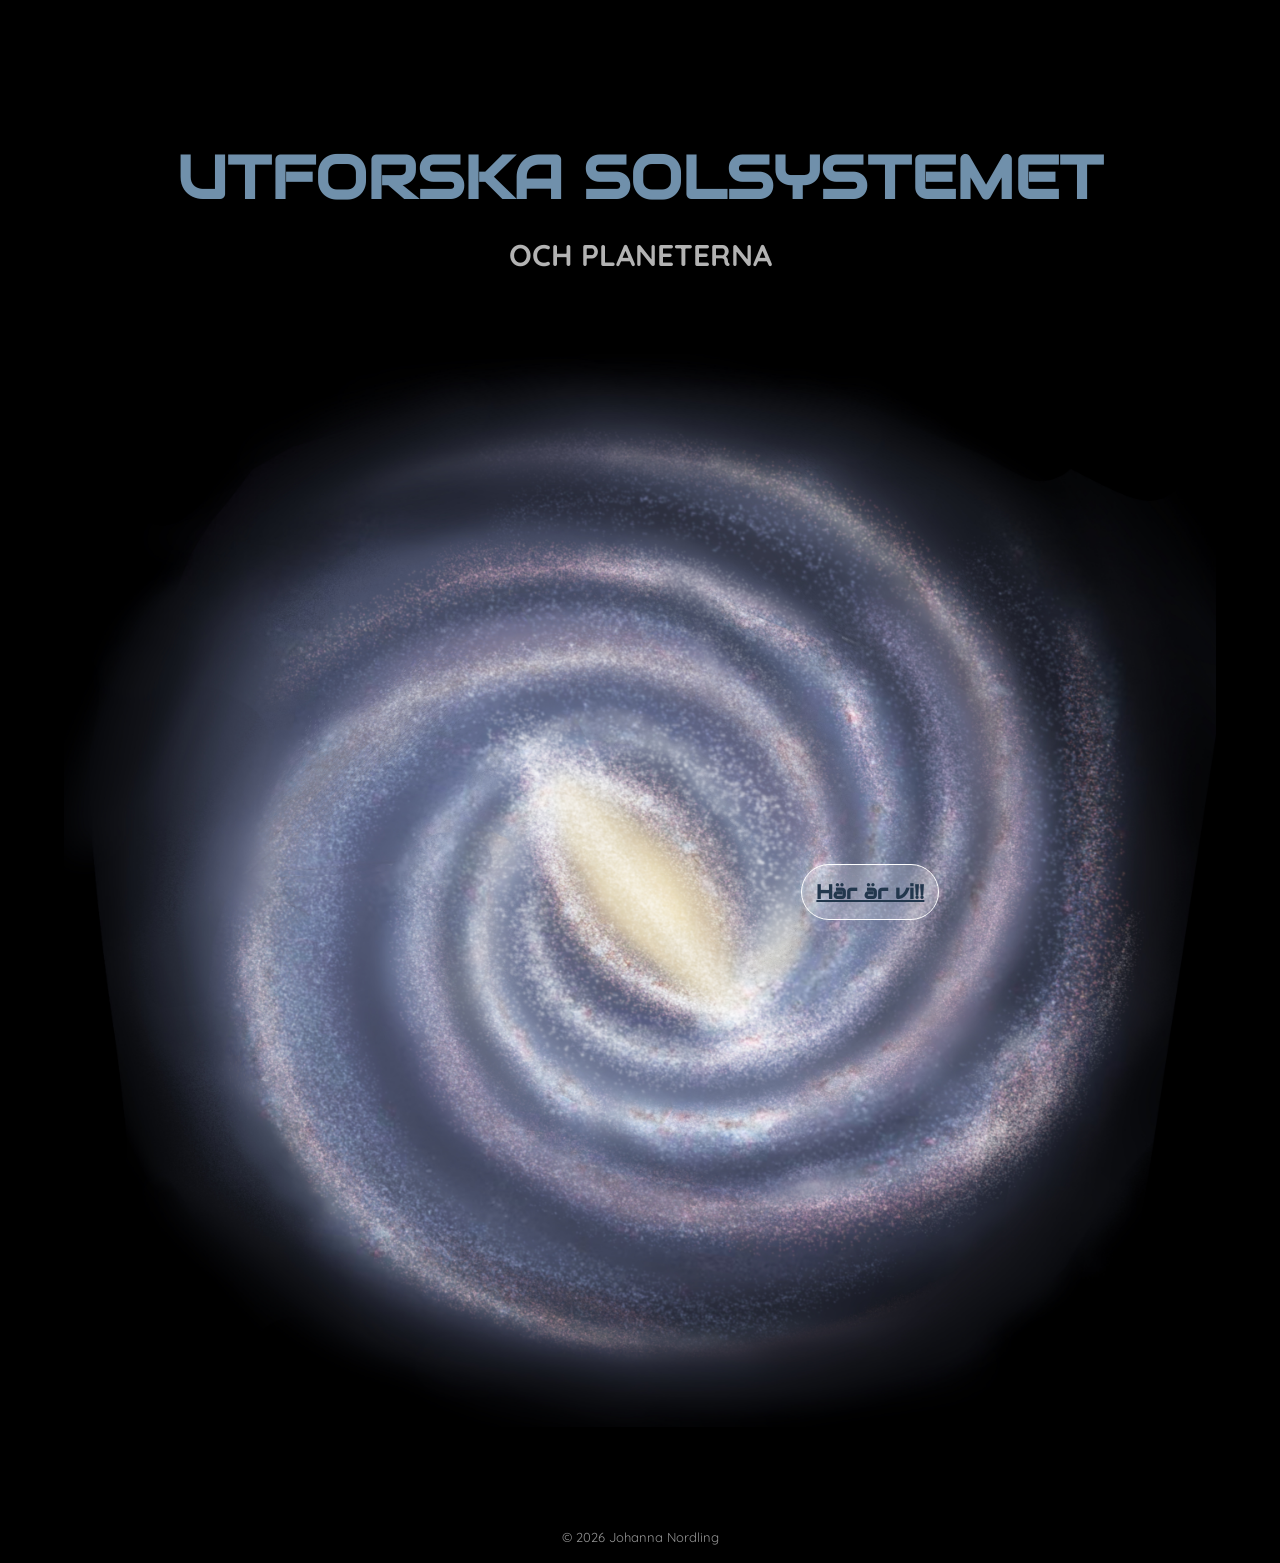
==== index.html @ 836317be "test" ====
<!DOCTYPE html>
<html lang="sv">
<head>

<meta charset="UTF-8">
<meta name="viewport" content="width=device-width, initial-scale=1.0">

<title>Utforska Solsystemet</title>

<link rel="stylesheet" href="style.css">

<link href="https://fonts.googleapis.com/css2?family=Quicksand:wght@400;700&family=Audiowide&display=swap" rel="stylesheet">

</head>

<body class="fade-in">

<main>

<h1 class="planet-title">UTFORSKA SOLSYSTEMET</h1>
<h2 class="planet-subtitle">OCH PLANETERNA</h2>

<div class="start-image-container">

<img src="images/solsystemet.jpeg" class="start-image">

<a href="https://username.github.io/aktivitet5_solsystemet/solsystem.html" class="enter-btn">
   <b>Här är vi!!</b>
 </a>

</div>

</main>

<footer class="site-footer">
  <p>© 2026 Johanna Nordling</p>
</footer>

<script src="start.js"></script>

</body>
</html>
---- style.css ----
body{
margin:0;
background:black;
color:rgb(112, 144, 171);
font-family:sans-serif;
overflow-x:hidden;

display:flex;
flex-direction:column;
min-height:100vh;
}

body.fade-out{
opacity:0;
transition:opacity .8s;
}

body.fade-in{
opacity:0;
animation:fadeInPage 1s forwards;
}

@keyframes fadeInPage{
to{opacity:1;}
}

.facts-title{
font-family:'Quicksand';
text-align:center;
font-size:23px;
margin-top:200px;
color:rgba(255,255,255,0.7);
}

/* rubriker */

.planet-title{
font-family:'Audiowide';
text-align:center;
font-size:60px;
margin-top:140px;
margin-bottom:20px;
}

.planet-subtitle{
font-family:'Quicksand';
text-align:center;
font-size:30px;
margin-top:20px;
color:rgba(255,255,255,0.7);
}

/* STARTSIDAN */

.start-image-container{
position:relative;
width:90%;
max-width:1200px;
margin:80px auto;
}

.start-image{
width:100%;
border-radius:10px;
}

.enter-btn{
position:absolute;
top:50%;
left:70%;
transform:translate(-50%,-50%);
font-family:'Audiowide';
font-size:20px;
padding:14px;
background:rgba(255,255,255,0.2);
border:1px solid white;
border-radius:30px;
color:rgb(34, 55, 77);
cursor:pointer;
transition:transform .4s, box-shadow .4s;
}

.enter-btn:hover{
transform:translate(-50%,-50%) scale(1.2);
box-shadow:0 0 25px white;
background-color: rgba(222, 222, 222, 0.6);
}

.enter-btn.zoom{
transform:translate(-50%,-50%) scale(10);
opacity:0;
transition:transform 10s, opacity .8s;
}

body.fade-out{
opacity:0;
transition:opacity .8s;
}

/* SOLSYSTEM */

/* Bakgrundsbild SOL */
.solar-bg{
  background-image: url("images/sol.jpeg");
  background-size: cover;
  background-position: center;
  background-repeat: no-repeat;
}

/* gör sidan längre */
.solar-page{
  min-height:85vh; /* gör sidan längre än skärmen */
}

/* RUBRIK-BOX */
.solar-title{
position:absolute;
top:120px;
right:0;
font-family:'Audiowide', sans-serif;
font-size:60px;
color:rgb(232, 232, 232);
padding:20px 40px;
background:rgba(179, 179, 179, 0.3);
backdrop-filter:blur(6px);
border-radius:20px 0 0 20px;
}

.planet-row{
display:flex;
justify-content:center;
align-items:center;
gap:40px;
margin-top:500px;
margin-left:190px;
flex-wrap:wrap;
}

.planet-btn{
width:110px;
height:110px;
border-radius:50%;
cursor:pointer;
transition:transform .6s, box-shadow .5s;
}

.fade-in{
animation:fadeIn 1s;
}

.planet-btn:hover{
transform:scale(1.4);
box-shadow:0 0 30px white;
}

.planet-btn.zoom{
transform:scale(20);
opacity:0;
transition:transform 10s, opacity .8s;
}

/* SOLSYSTEM - olika storlekar planeter */
.merkur{
width:19px;
height:19px;
}

.merkur:hover{
transform:scale(2.5); /* större än de andra */
box-shadow:0 0 30px white;
}

.venus{
width:44px;
height:44px;
}

.jorden{
width:48px;
height:48px;
}

.mars{
width:25px;
height:25px;
}

.mars:hover{
transform:scale(2); /* större än de andra */
box-shadow:0 0 30px white;
}

.jupiter{
width:350px;
height:350px;
}

.jupiter:hover{
transform:scale(1.1); /* större än de andra */
box-shadow:0 0 30px white;
}

.saturnus{
width:320px;
height:320px;
}

.saturnus:hover{
transform:scale(1.1); /* större än de andra */
box-shadow:0 0 30px white;
}

.uranus{
width:90px;
height:90px;
}

.neptunus{
width:85px;
height:85px;
}

@keyframes fadeIn{
from{opacity:0}
to{opacity:1}
}


/* PLANETFAKTA-SIDAN */

#planetTrack{
position:relative;
height:60vh;
margin-top:20px;
min-height:140vh;
}

#planetTrack li{
position:absolute;
top:40%;
left:50%;
width:750px;
height:750px;
transform:translate(-50%,-50%);
background-size:cover;
border-radius:50%;
}

/* Ändra storlek på Saturnus på planetfakta-sidan */
#planetTrack li[data-name="Saturnus"] {
  width: 1100px;   /* ny bredd */
  height: 1100px;  /* ny höjd */
}

/* Flytta knappen under Saturnus närmare planeten */
#planetTrack li[data-name="Saturnus"] .planet-position-btn {
  bottom: 30px;  /* ändra från t.ex. -150px till -80px för att komma närmare */
}


/* -------------------- */
/* PLANETFAKTA DESIGN */
/* -------------------- */

/* Mittknappen på planeten */
.planet-main-btn {
  position: absolute;
  top: 50%;
  left: 50%;
  transform: translate(-50%, -50%);
  font-family: 'Audiowide', sans-serif;
  background: transparent;
  color: black;
  padding: 0.3em 1em;
  cursor: pointer;
  font-size: 40px;
  z-index: 300;
  border: none;
  border-radius: 35px;
  transition: all 0.5s ease;
}

.planet-main-btn:hover {
  transform: translate(-50%, -50%) scale(1.6); /* förstoras */
}

.planet-main-btn:active {
  background: transparent;
  border-radius: 35px;
  transition: all 0.5s ease;
  color: black;
}

/* Container för subknappar */
.sub-btns-container {
  position: absolute;
  top: 50%;
  left: 50%;
  transform: translate(-50%, -50%);
  display: grid;
  grid-template-rows: repeat(2, auto);
  grid-template-columns: repeat(2, auto);
  gap: 135px;
  padding-top: 40px;
  margin-top: -7px;
  visibility: hidden;
  z-index: 200;
}

.sub-btns-container.visible {
  visibility: visible;
}

/* Subknappar */
.sub-btn {
  font-family: 'Audiowide', sans-serif;
  background: rgba(255,255,255,0.4);
  color: black;
  border: 1px solid white;
  padding: 0.3em 0.6em;
  font-size: 1.3em;
  position: relative;
  cursor: pointer;
  transition: transform 0.2s ease, box-shadow 0.2s ease;
}

/* Hover-effekt: subknappen poppar fram */
.sub-btn:hover {
  transform: scale(1.2);
  z-index: 150;
  box-shadow: 0 4px 15px rgba(0,0,0,0.4);
  transition: all 0.4s ease;
}

/* Popup */
.popup {
  font-family: 'Quicksand', sans-serif;
  font-size: 0.75em;
  display: none;
  position: absolute;
  bottom: 110%;
  left: 50%;
  transform: translateX(-50%);
  background: rgba(0,0,0,0.9);
  color: white;
  padding: 0.4em 0.6em;
  border-radius: 6px;
  white-space: normal;
  word-break: break-word;
  max-width: 340px;
  min-width: 150px;
  line-height: 1.3em;
  z-index: 200;
  text-align: center;
}

.popup-bottom {
  top: 110%;
  bottom: auto;
}

/* Knappen under planeten */
.planet-position-btn {
  font-family: 'Audiowide', sans-serif;
  font-size: 17px;
  padding: 14px;
  background:rgba(255,255,255,0.2);
  border:none;
  border-radius:30px; 
  color:rgb(226, 226, 226);
  cursor: pointer;
  z-index: 101;
  position: absolute;
  bottom: -150px;
  left: 50%;
  transform: translate(-50%);
  transition: transform .4s, box-shadow .4s;
}

.planet-position-btn:hover {
  transform: translate(-50%) scale(1.1);
  box-shadow:0 0 25px rgb(215, 215, 215);
  background-color: rgba(222, 222, 222, 0.6);
}

.planet-position-btn:active {
  transform: translateX(-50%) scale(0.95);
  background: rgba(137,137,137,0.3);
  border-radius: 25px;
}

/* Fade-out effekt när man lämnar sidan */
body.fade-out {
  opacity: 0;
  transition: opacity 0.8s ease;
}

/* Fade-in effekt när sidan laddas */
body.fade-in {
  opacity: 0;
  animation: fadeInPage 2s forwards;
}

@keyframes fadeInPage {
  to { opacity: 1; }
}

/* Vänsterpil tillbaka-knapp */
.back-btn {
  position: absolute;
  top: 24%;
  left: 600px;
  transform: translateY(-50%);
  font-size: 2.5rem;
  background: rgba(197, 197, 197, 0.2);
  border: 1px solid rgba(238, 238, 238, 0.2);
  color: rgb(205, 205, 205);
  border-radius: 50%;
  width: 40px;
  height: 40px;
  cursor: pointer;
  z-index: 300;
  display: flex;
  align-items: center;
  justify-content: center;
  transition: transform 0.3s, background-color 0.3s;
}

.back-btn:hover {
  transform: translateY(-50%) scale(1.2);
  transition: transform 0.6s;
  background: rgba(255, 255, 255, 0.4);
  color: rgb(255, 255, 255);
}

.back-btn:active {
  transform: translateY(-50%) scale(0.9);
  background: rgba(180,180,180,0.4);
}

/* Tooltip för back-knappen */
.back-tooltip {
  position: absolute;
  left: -350%; /* flytta tooltip till vänster om knappen */
  font-family: 'Audiowide', sans-serif;
  font-size: 17px;
  top: 50%;
  transform: translateY(-50%);
  background-color: rgba(0, 0, 0, 0.8);
  color: white;
  padding: 5px 10px;
  border-radius: 5px;
  font-size: 0.9rem;
  white-space: nowrap;
  opacity: 0;       /* dold som standard */
  pointer-events: none;
  transition: opacity 0.3s ease;
  z-index: 400;
}

/* Visa tooltip på hover */
.back-btn:hover .back-tooltip {
  opacity: 1;
}

/* Swipe åt höger med fade */
body.swipe-right {
  animation: swipeRight 0.8s forwards;
}

.site-footer {
  width: 100%;
  text-align: center;
  padding: 5px 0;
  font-family: 'Quicksand', sans-serif;
  font-size: 13px;
  color: rgba(212, 212, 212, 0.7);
}

.site2-footer {
  width: 100%;
  text-align: center;
  padding: 5px 0;
  margin-top:310px;
  font-family: 'Quicksand', sans-serif;
  font-size: 13px;
  color: rgba(212, 212, 212, 0.7);
}

.site3-footer {
  width: 100%;
  text-align: center;
  padding: 5px 0;
  font-family: 'Quicksand', sans-serif;
  font-size: 13px;
  color: rgba(212, 212, 212, 0.7);
}


/* -------------------- */
/* TABLET */
/* -------------------- */
@media (max-width: 1024px){

.facts-title{
font-size:20px;
margin-top:120px;
}

.planet-title{
font-size:45px;
margin-top:80px;
}

.planet-subtitle{
font-size:24px;
}

.solar-title{
font-size:40px;
top:80px;
padding:15px 25px;
}

.planet-row{
margin-top:350px;
margin-left:0;
gap:25px;
}

/* minska stora planeter */
.jupiter{
width:220px;
height:220px;
}

.saturnus{
width:200px;
height:200px;
}

/* planetfakta */
#planetTrack li{
width:500px;
height:500px;
}

#planetTrack li[data-name="Saturnus"]{
width:700px;
height:700px;
}

.sub-btns-container{
gap:80px;
}

.back-btn{
left:50px;
top:20%;
}

}


/* -------------------- */
/* MOBIL */
/* -------------------- */
@media (max-width:768px){

.facts-title{
font-size:16px;
margin-top:80px;
padding:0 20px;
}

.planet-title{
font-size:32px;
margin-top:60px;
}

.planet-subtitle{
font-size:18px;
}

.enter-btn{
font-size:16px;
padding:12px;
left:50%;
}

.solar-title{
font-size:28px;
top:40px;
padding:10px 18px;
}

.planet-row{
margin-top:250px;
gap:18px;
}

/* planetstorlekar */
.jupiter{
width:140px;
height:140px;
}

.saturnus{
width:150px;
height:150px;
}

.uranus{
width:60px;
height:60px;
}

.neptunus{
width:60px;
height:60px;
}

/* planetfakta */
#planetTrack li{
width:70vw;
height:70vw;
top:45%;
}

#planetTrack li[data-name="Saturnus"]{
width:85vw;
height:85vw;
}

/* mittknapp */
.planet-main-btn{
font-size:26px;
}

/* subknappar */
.sub-btns-container{
gap:45px;
}

.sub-btn{
font-size:0.9em;
}

/* popup */
.popup{
max-width:200px;
font-size:0.65em;
}

/* tillbaka knapp */
.back-btn{
left:20px;
top:15%;
}

}


/* -------------------- */
/* LITEN MOBIL */
/* -------------------- */
@media (max-width:480px){

.facts-title{
font-size:14px;
margin-top:60px;
}

.planet-title{
font-size:26px;
}

.solar-title{
font-size:22px;
}

.planet-row{
margin-top:200px;
gap:12px;
}

/* ännu mindre planeter */
.jupiter{
width:100px;
height:100px;
}

.saturnus{
width:110px;
height:110px;
}

/* subknappar närmare mitten */
.sub-btns-container{
gap:30px;
}

.planet-main-btn{
font-size:20px;
}

.sub-btn{
font-size:0.8em;
padding:0.2em 0.4em;
}

/* popup ännu mindre */
.popup{
max-width:160px;
font-size:0.6em;
}

/* tillbaka knapp */
.back-btn{
width:35px;
height:35px;
font-size:2rem;
}

}
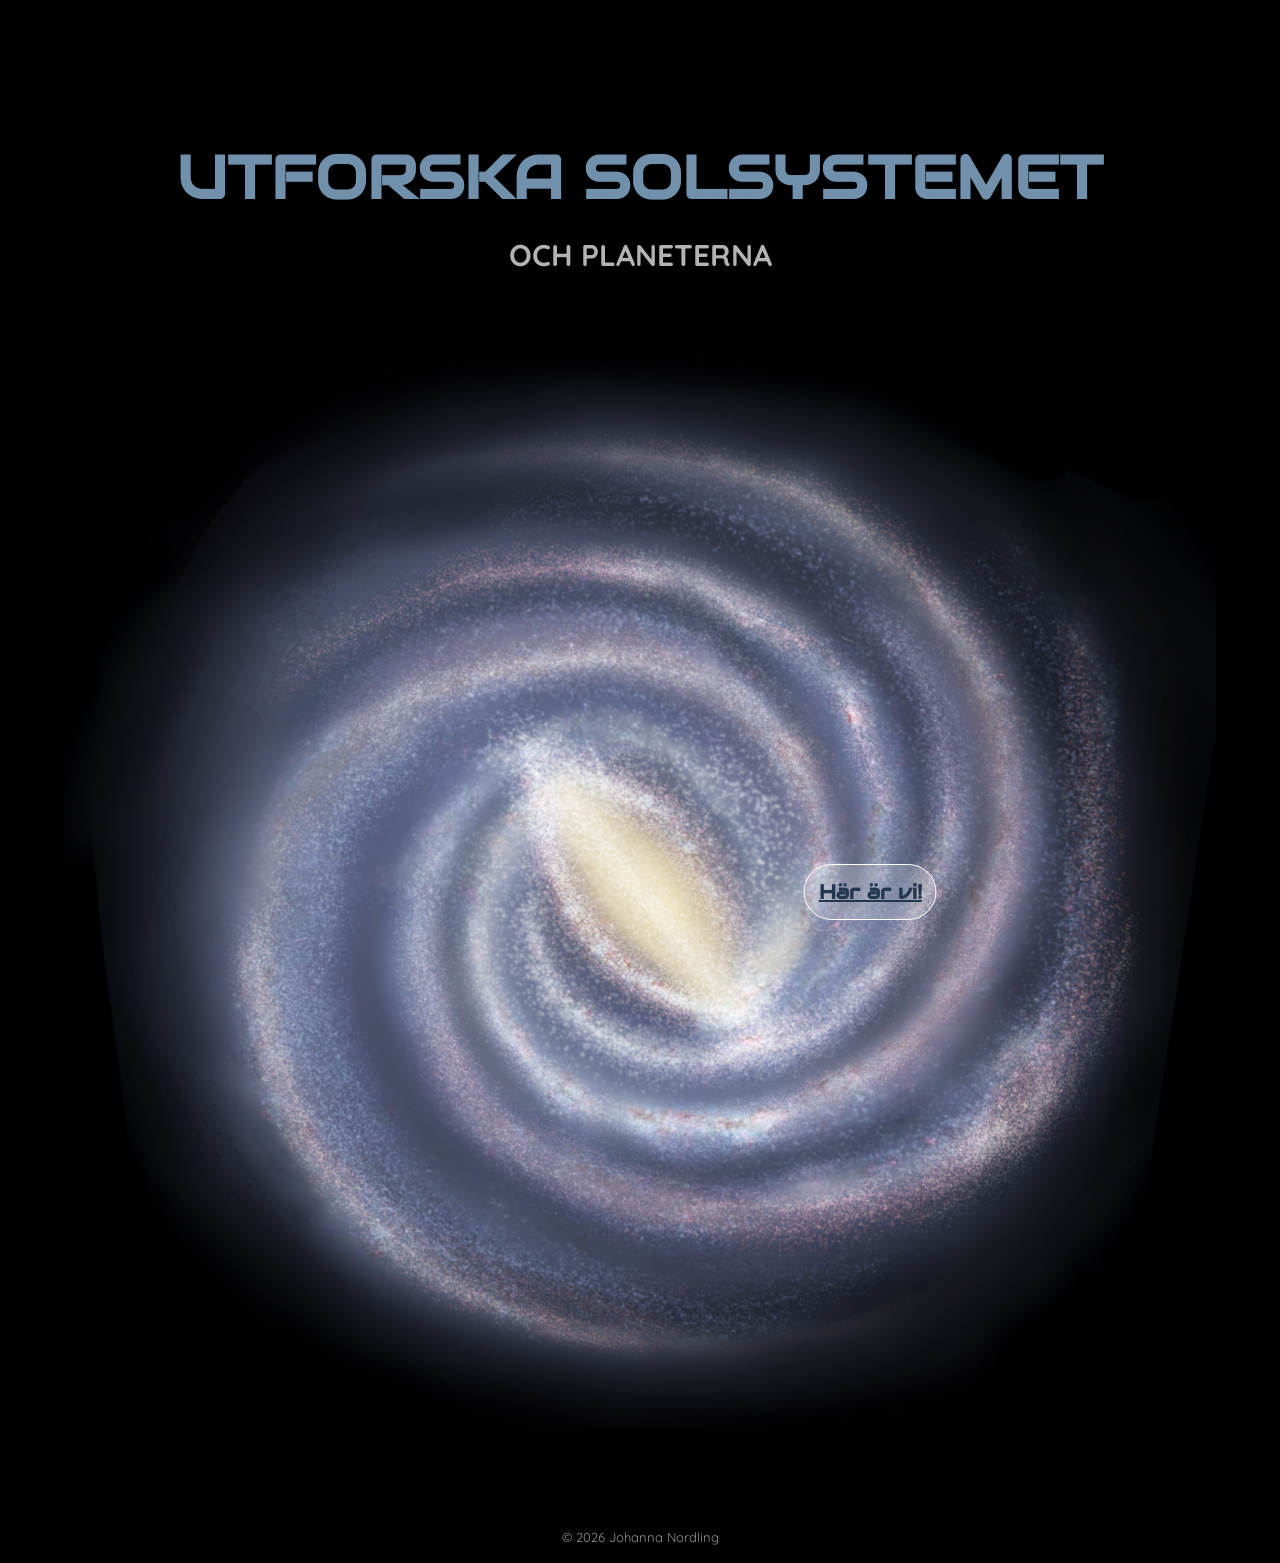
==== commit 5cd39c5a: "Omgjord <a> länkar" ====
--- a/index.html
+++ b/index.html
@@ -22,10 +22,10 @@
 
 <div class="start-image-container">
 
-<img src="images/solsystemet.jpeg" class="start-image">
+<img src="images/solsystemet.jpeg" class="start-image" alt="Illustration av solsystemet">
 
-<a href="https://username.github.io/aktivitet5_solsystemet/solsystem.html" class="enter-btn">
-   <b>Här är vi!!</b>
+<a id="enterBtn" href="solsystem.html" class="enter-btn">
+   <b>Här är vi!</b>
  </a>
 
 </div>
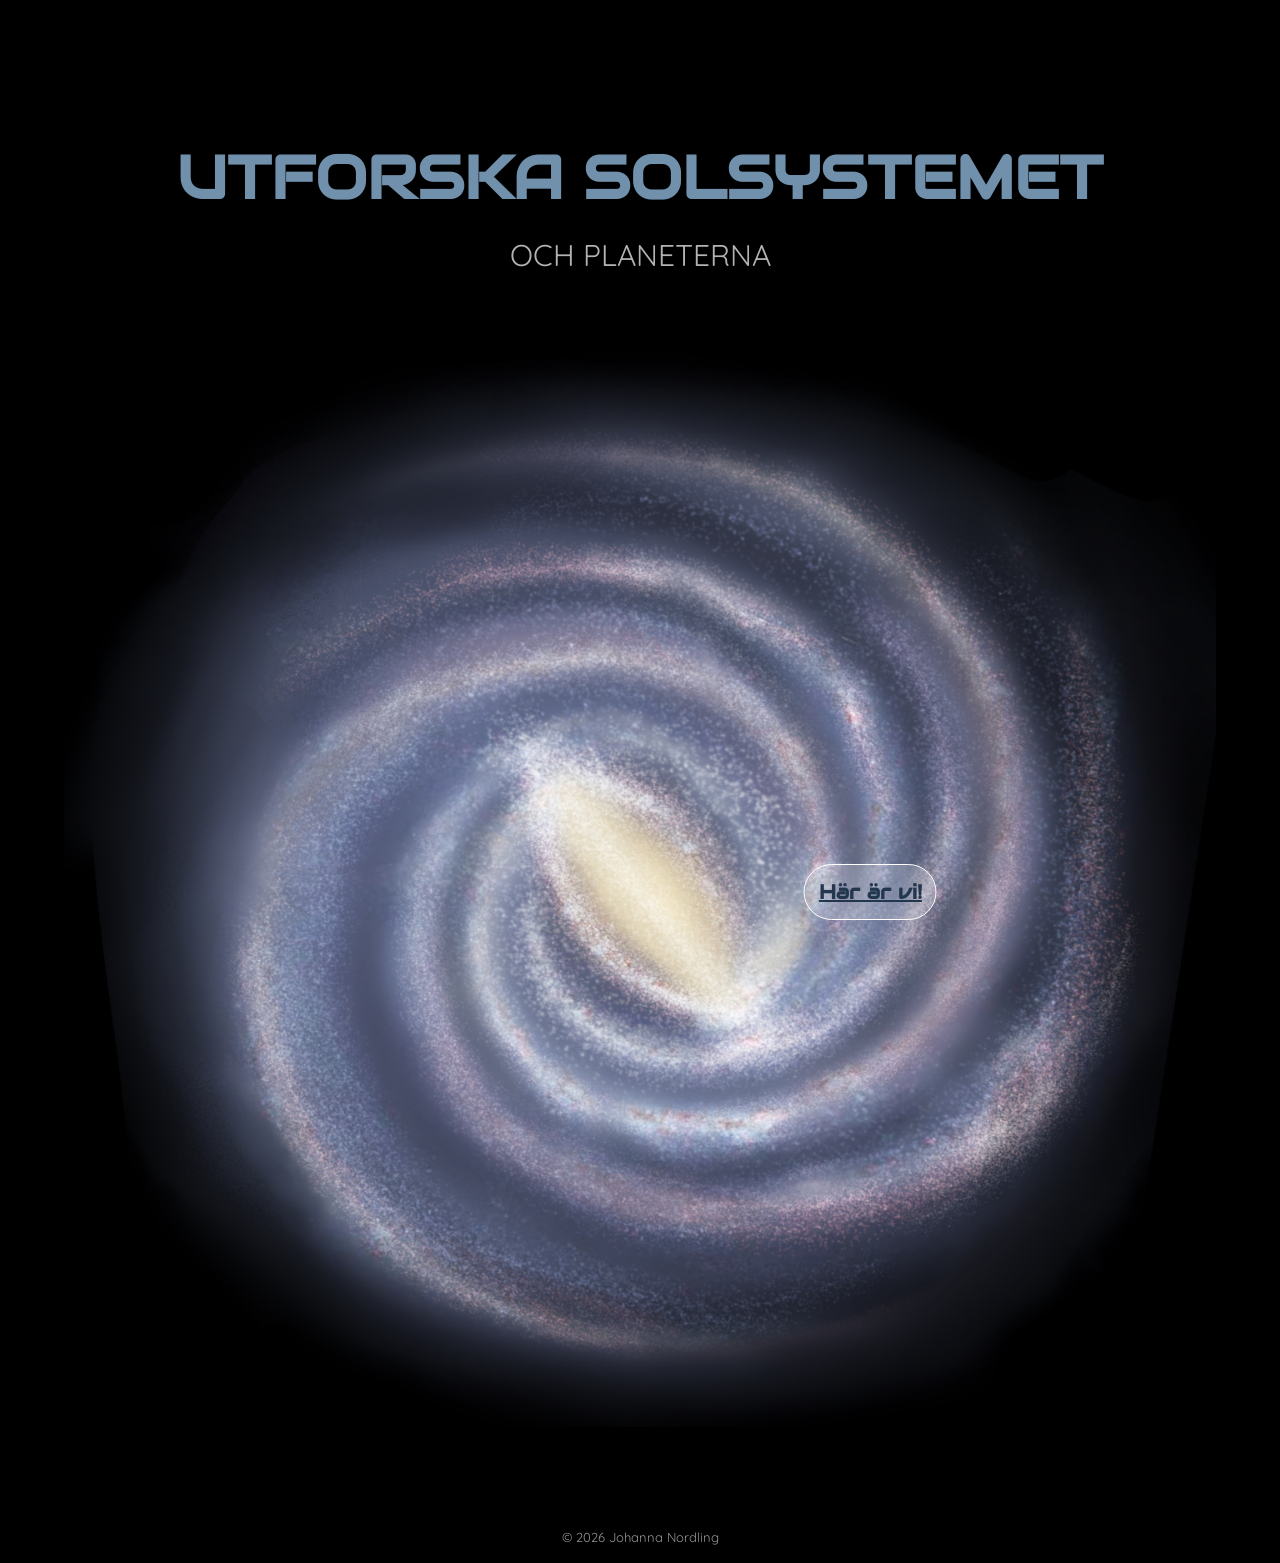
==== commit 634c0803: "ARIA tillagt" ====
--- a/index.html
+++ b/index.html
@@ -15,10 +15,11 @@
 
 <body class="fade-in">
 
-<main>
+<a href="#main" class="skip-link">Hoppa till innehållet</a>
+<main id="main">
 
 <h1 class="planet-title">UTFORSKA SOLSYSTEMET</h1>
-<h2 class="planet-subtitle">OCH PLANETERNA</h2>
+<p class="planet-subtitle">OCH PLANETERNA</p>
 
 <div class="start-image-container">
 
--- a/style.css
+++ b/style.css
@@ -5,7 +5,6 @@
 color:rgb(112, 144, 171);
 font-family:sans-serif;
 overflow-x:hidden;
-
 display:flex;
 flex-direction:column;
 min-height:100vh;
@@ -13,7 +12,7 @@
 
 body.fade-out{
 opacity:0;
-transition:opacity .8s;
+transition:opacity .8s ease;
 }
 
 body.fade-in{
@@ -25,12 +24,18 @@
 to{opacity:1;}
 }
 
-.facts-title{
-font-family:'Quicksand';
-text-align:center;
-font-size:23px;
-margin-top:200px;
-color:rgba(255,255,255,0.7);
+.skip-link{
+position:absolute;
+left:-9999px;
+}
+
+.skip-link:focus{
+left:10px;
+top:10px;
+background:white;
+color:black;
+padding:10px;
+z-index:1000;
 }
 
 /* rubriker */
@@ -51,8 +56,9 @@
 color:rgba(255,255,255,0.7);
 }
 
+/*-----------------*/
 /* STARTSIDAN */
-
+/*-----------------*/
 .start-image-container{
 position:relative;
 width:90%;
@@ -93,14 +99,12 @@
 transition:transform 10s, opacity .8s;
 }
 
-body.fade-out{
-opacity:0;
-transition:opacity .8s;
-}
-
+
+/*-----------------*/
 /* SOLSYSTEM */
-
-/* Bakgrundsbild SOL */
+/*-----------------*/
+
+/* Bakgrundsbild */
 .solar-bg{
   background-image: url("images/sol.jpeg");
   background-size: cover;
@@ -110,7 +114,7 @@
 
 /* gör sidan längre */
 .solar-page{
-  min-height:85vh; /* gör sidan längre än skärmen */
+  min-height:200vh; /* gör sidan längre än skärmen */
 }
 
 /* RUBRIK-BOX */
@@ -132,7 +136,7 @@
 justify-content:center;
 align-items:center;
 gap:40px;
-margin-top:500px;
+margin-top:530px;
 margin-left:190px;
 flex-wrap:wrap;
 }
@@ -142,7 +146,7 @@
 height:110px;
 border-radius:50%;
 cursor:pointer;
-transition:transform .6s, box-shadow .5s;
+transition:transform .5s, box-shadow .5s;
 }
 
 .fade-in{
@@ -157,7 +161,70 @@
 .planet-btn.zoom{
 transform:scale(20);
 opacity:0;
-transition:transform 10s, opacity .8s;
+transition:transform 5s, opacity .8s;
+}
+
+/* Vänsterpil tillbaka-knapp */
+.back-btn {
+  position: absolute;
+  top: 24%;
+  left: 600px;
+  transform: translateY(-50%);
+  font-size: 2.5rem;
+  background: rgba(197, 197, 197, 0.2);
+  border: 1px solid rgba(238, 238, 238, 0.2);
+  color: rgb(205, 205, 205);
+  border-radius: 50%;
+  width: 40px;
+  height: 40px;
+  cursor: pointer;
+  z-index: 300;
+  display: flex;
+  align-items: center;
+  justify-content: center;
+  transition: transform 0.3s, background-color 0.3s;
+}
+
+.back-btn:hover {
+  transform: translateY(-50%) scale(1.2);
+  transition: transform 0.6s;
+  background: rgba(255, 255, 255, 0.4);
+  color: rgb(255, 255, 255);
+}
+
+.back-btn:active {
+  transform: translateY(-50%) scale(0.9);
+  background: rgba(180,180,180,0.4);
+}
+
+/* Tooltip för back-knappen */
+.back-tooltip {
+  position: absolute;
+  left: -350%; /* flytta tooltip till vänster om knappen */
+  font-family: 'Audiowide', sans-serif;
+  font-size: 17px;
+  top: 50%;
+  transform: translateY(-50%);
+  background-color: rgba(0, 0, 0, 0.8);
+  color: white;
+  padding: 5px 10px;
+  border-radius: 5px;
+  font-size: 0.9rem;
+  white-space: nowrap;
+  opacity: 0;       /* dold som standard */
+  pointer-events: none;
+  transition: opacity 0.3s ease;
+  z-index: 400;
+}
+
+/* Visa tooltip på hover */
+.back-btn:hover .back-tooltip {
+  opacity: 1;
+}
+
+/* Swipe åt höger med fade */
+body.swipe-right {
+  animation: swipeRight 0.8s forwards;
 }
 
 /* SOLSYSTEM - olika storlekar planeter */
@@ -226,9 +293,9 @@
 to{opacity:1}
 }
 
-
+/* -------------------- */
 /* PLANETFAKTA-SIDAN */
-
+/* -------------------- */
 #planetTrack{
 position:relative;
 height:60vh;
@@ -258,10 +325,16 @@
   bottom: 30px;  /* ändra från t.ex. -150px till -80px för att komma närmare */
 }
 
+.facts-title{
+font-family:'Quicksand';
+text-align:center;
+font-size:23px;
+margin-top:200px;
+color:rgba(255,255,255,0.7);
+}
 
 /* -------------------- */
 /* PLANETFAKTA DESIGN */
-/* -------------------- */
 
 /* Mittknappen på planeten */
 .planet-main-btn {
@@ -390,83 +463,166 @@
   border-radius: 25px;
 }
 
-/* Fade-out effekt när man lämnar sidan */
-body.fade-out {
-  opacity: 0;
-  transition: opacity 0.8s ease;
-}
-
-/* Fade-in effekt när sidan laddas */
-body.fade-in {
-  opacity: 0;
-  animation: fadeInPage 2s forwards;
-}
-
-@keyframes fadeInPage {
-  to { opacity: 1; }
-}
-
-/* Vänsterpil tillbaka-knapp */
-.back-btn {
+/* Knapp till OnPlanet-sidan */
+.onplanet-btn{
+  top:85%;
+  left:auto;
+  right:230px; /* placerar den till höger om planeten */
+}
+
+/* Tooltip till höger om knappen */
+.onplanet-tooltip{
+  position:absolute;
+  right:-170%;
+  top:-100%;
+  transform:translateY(-50%);
+  font-family:'Audiowide', sans-serif;
+  white-space: normal;
+  word-break: break-word;
+  max-width: 340px;
+  min-width: 150px;
+  line-height: 1.3em;
+  font-size:15px;
+  background-color:rgba(0,0,0,0.8);
+  color:rgb(255, 255, 255);
+  padding:5px 10px;
+  border-radius:5px;
+  opacity:0;
+  pointer-events:none;
+  transition:opacity 0.3s ease;
+}
+
+/* Visa text när man hovrar */
+.onplanet-btn:hover .onplanet-tooltip{
+  opacity:1;
+}
+
+
+/* -------------------- */
+/* ONPLANET-SIDAN */
+/* -------------------- */
+.onplanet-page{
+  background-size:cover;
+  background-position:center;
+  background-repeat:no-repeat;
+  min-height:130vh;
+}
+
+/* Wrapper */
+.speech-container {
   position: absolute;
-  top: 24%;
-  left: 600px;
+  top: 70%;
+  right: 45%; /* justera efter planetens position */
+}
+
+/* Glas-pratbubbla */
+.speech-btn {
+  font-family: 'Audiowide', sans-serif;
+  font-size: 17px;
+  color: rgb(0, 0, 0);
+  padding: 12px 20px;
+  border-radius: 30px;
+  border: 1px solid rgba(0, 0, 0, 0.3);
+  background: rgba(255, 255, 255, 0.5);
+  backdrop-filter: blur(10px);
+  -webkit-backdrop-filter: blur(10px);
+  cursor: pointer;
+  transition: transform 0.3s, box-shadow 0.3s, background-color 0.3s;
+  position: relative;
+}
+
+/* Hover-effekt */
+.speech-btn:hover {
+  transform: scale(1.08);
+  background: rgba(255,255,255,0.3);
+  box-shadow: 0 0 25px rgba(255,255,255,0.4);
+}
+
+/* Svansen på pratbubblan */
+.speech-btn::after {
+  content: "";
+  position: absolute;
+  right: -12px;
+  top: 50%;
   transform: translateY(-50%);
-  font-size: 2.5rem;
-  background: rgba(197, 197, 197, 0.2);
-  border: 1px solid rgba(238, 238, 238, 0.2);
-  color: rgb(205, 205, 205);
-  border-radius: 50%;
+  width: 0;
+  height: 0;
+  border-top: 10px solid transparent;
+  border-bottom: 10px solid transparent;
+  border-left: 12px solid rgba(0, 0, 0, 0.2);
+}
+
+/* Popup */
+.speech-popup {
+  display: none;
+  position: absolute;
+  left: 130%; /* till höger om bubblan */
+  top: 50%;
+  transform: translateY(-50%);
+  max-width: 600px;
+  min-width: 400px;
+  padding: 20px 25px;
+  background: rgba(255, 255, 255, 0.5);
+  color: rgb(0, 0, 0);
+  font-family: 'Quicksand', sans-serif;
+  font-size: 20px;
+  border-radius: 15px;
+  backdrop-filter: blur(8px);
+  -webkit-backdrop-filter: blur(8px);
+  box-shadow: 0 0 15px rgba(0,0,0,0.3);
+  z-index: 200;
+  pointer-events: none;
+  white-space: normal;
+}
+
+/* Visa popup när man hovrar bubblan */
+.speech-container:hover .speech-popup {
+  display: block;
+}
+
+/* Placering för onplanet-sidan */
+body.onplanet-page .back-btn {
+  top: 72.5%;        /* justera vertikalt */
+  left: 46%;      /* justera horisontellt */
+  font-size: 2rem;
   width: 40px;
   height: 40px;
-  cursor: pointer;
-  z-index: 300;
-  display: flex;
-  align-items: center;
-  justify-content: center;
-  transition: transform 0.3s, background-color 0.3s;
-}
-
-.back-btn:hover {
-  transform: translateY(-50%) scale(1.2);
-  transition: transform 0.6s;
-  background: rgba(255, 255, 255, 0.4);
-  color: rgb(255, 255, 255);
-}
-
-.back-btn:active {
-  transform: translateY(-50%) scale(0.9);
-  background: rgba(180,180,180,0.4);
-}
-
-/* Tooltip för back-knappen */
-.back-tooltip {
-  position: absolute;
-  left: -350%; /* flytta tooltip till vänster om knappen */
-  font-family: 'Audiowide', sans-serif;
-  font-size: 17px;
+}
+
+/* Tooltip text */
+body.onplanet-page .back-tooltip {
+  right: 150%;      /* placerar texten till höger om knappen */
   top: 50%;
   transform: translateY(-50%);
-  background-color: rgba(0, 0, 0, 0.8);
-  color: white;
-  padding: 5px 10px;
-  border-radius: 5px;
-  font-size: 0.9rem;
-  white-space: nowrap;
-  opacity: 0;       /* dold som standard */
+  padding: 8px;
+  background: rgba(255, 255, 255, 0.5);
+  color: rgb(0, 0, 0);
+  font-family: 'Audiowide', sans-serif;
+  font-size: 15px;
+  border-radius: 15px;
+  backdrop-filter: blur(8px);
+  -webkit-backdrop-filter: blur(8px);
+  box-shadow: 0 0 15px rgba(0,0,0,0.3);
+  z-index: 200;
   pointer-events: none;
-  transition: opacity 0.3s ease;
-  z-index: 400;
+  white-space: normal;
 }
 
 /* Visa tooltip på hover */
-.back-btn:hover .back-tooltip {
+body.onplanet-page .back-btn:hover .back-tooltip {
   opacity: 1;
 }
 
-/* Swipe åt höger med fade */
-body.swipe-right {
-  animation: swipeRight 0.8s forwards;
+/* Back-knappen på onplanet-sidan */
+body.onplanet-page .back-btn {
+    color: #000000; /* pilens färg på onplanet-sidan */
+    background: rgba(255, 255, 255, 0.5); /* knappens bakgrund */
+    border: 1px solid rgba(0, 0, 0, 0.3);
+}
+
+body.onplanet-page .back-btn:hover {
+    color: #000000; /* pilens färg vid hover */
+    background: rgba(255,255,255,0.3); /* bakgrund vid hover */
 }
 
 .site-footer {
@@ -498,25 +654,40 @@
 }
 
 
+/* ---------------------------- */
 /* -------------------- */
 /* TABLET */
 /* -------------------- */
+/* ---------------------------- */
 @media (max-width: 1024px){
 
 .facts-title{
-font-size:20px;
+font-size:25px;
 margin-top:120px;
 }
 
+/* ---------------- */
+/* STARTSIDA TITEL */
+/* ---------------- */
 .planet-title{
 font-size:45px;
 margin-top:80px;
 }
 
+/* STARTSIDA UNDERRUBRIK */
 .planet-subtitle{
 font-size:24px;
 }
 
+
+/* ----------------- */
+/* SOLSYSTEM-SIDA */
+/* ----------------- */
+.solar-page{
+min-height:65vh;
+}
+
+/* RUBRIK */
 .solar-title{
 font-size:40px;
 top:80px;
@@ -525,25 +696,50 @@
 
 .planet-row{
 margin-top:350px;
-margin-left:0;
+margin-left:100px;
 gap:25px;
 }
 
-/* minska stora planeter */
 .jupiter{
-width:220px;
-height:220px;
+width:180px;
+height:180px;
 }
 
 .saturnus{
-width:200px;
-height:200px;
-}
-
-/* planetfakta */
+width:180px;
+height:180px;
+}
+
+/* Vänsterpil tillbaka-knapp */
+.back-btn {
+  top: 22%;
+  left: 35%;
+}
+
+/* Tooltip för back-knappen */
+.back-tooltip {
+  left: -355%; /* flytta tooltip till vänster om knappen */
+  top: 40%;
+}
+
+/* Knapp till OnPlanet-sidan */
+.onplanet-btn{
+  top:85%;
+  left:auto;
+  right:130px; /* placerar den till höger om planeten */
+}
+
+.sub-btns-container{
+gap:80px;
+}
+
+
+/* ----------------- */
+/* PLANETFAKTA-SIDAN */
+/* ----------------- */
 #planetTrack li{
-width:500px;
-height:500px;
+width:600px;
+height:600px;
 }
 
 #planetTrack li[data-name="Saturnus"]{
@@ -551,21 +747,37 @@
 height:700px;
 }
 
-.sub-btns-container{
-gap:80px;
-}
-
-.back-btn{
-left:50px;
-top:20%;
-}
-
-}
-
-
+
+/* ----------------- */
+/* ONPLANET-SIDAN */
+/* ----------------- */
+/* Wrapper */
+.speech-container {
+  position: absolute;
+  top: 60%;
+  right: 43%;
+}
+
+/* Popup */
+.speech-popup {
+  max-width: 550px;
+  min-width: 350px;
+  font-size: 18px;
+}
+
+/* TILLBAKA-KNAPP på ONPLANET-sidan */
+body.onplanet-page .back-btn {
+  top: 63.5%;        /* justera vertikalt */
+}
+
+}
+
+
+/* ----------------------------- */
 /* -------------------- */
 /* MOBIL */
 /* -------------------- */
+/* ----------------------------- */
 @media (max-width:768px){
 
 .facts-title{
@@ -574,11 +786,16 @@
 padding:0 20px;
 }
 
+/* ---------------- */
+/* STARTSIDA TITEL */
+/* ---------------- */
 .planet-title{
 font-size:32px;
 margin-top:60px;
 }
 
+/* -------------------- */
+/* STARTSIDA UNDERRUBRIK */
 .planet-subtitle{
 font-size:18px;
 }
@@ -589,9 +806,18 @@
 left:50%;
 }
 
+/* -------------- */
+/* SOLSYSTEM-SIDA */
+/* -------------- */
+.solar-page{
+min-height:65vh; /* gör sidan längre än skärmen */
+}
+
+/* -------------------- */
+/* SOLSYSTEM-SIDA RUBRIK */
 .solar-title{
-font-size:28px;
-top:40px;
+font-size:50px; /* 28 */
+top:70px; /*40*/
 padding:10px 18px;
 }
 
@@ -600,7 +826,8 @@
 gap:18px;
 }
 
-/* planetstorlekar */
+/* ---------------- */
+/* PLANETSTORLEKAR */
 .jupiter{
 width:140px;
 height:140px;
@@ -621,7 +848,25 @@
 height:60px;
 }
 
-/* planetfakta */
+/* Till startsidan knapp */
+.back-btn{
+left:5px; /*20*/
+top:15%;
+}
+
+
+/* ----------------- */
+/* PLANETFAKTA-SIDAN */
+/* ----------------- */
+.onplanet-btn{
+  right:5px;
+}
+
+#planetTrack{
+height:50vh;
+margin-top:20px;
+}
+
 #planetTrack li{
 width:70vw;
 height:70vw;
@@ -633,12 +878,12 @@
 height:85vw;
 }
 
-/* mittknapp */
+/* MITTKNAPP */
 .planet-main-btn{
 font-size:26px;
 }
 
-/* subknappar */
+/* SUBKNAPPAR */
 .sub-btns-container{
 gap:45px;
 }
@@ -647,45 +892,49 @@
 font-size:0.9em;
 }
 
-/* popup */
+/* POPUP */
 .popup{
 max-width:200px;
 font-size:0.65em;
 }
 
-/* tillbaka knapp */
-.back-btn{
-left:20px;
-top:15%;
-}
-
-}
-
-
+}
+
+/* ---------------------------- */
 /* -------------------- */
 /* LITEN MOBIL */
 /* -------------------- */
+/* ---------------------------- */
 @media (max-width:480px){
 
-.facts-title{
-font-size:14px;
-margin-top:60px;
-}
-
+
+/* --------------- */
+/* STARTSIDA TITEL */
+/* --------------- */
 .planet-title{
 font-size:26px;
 }
 
+/* ---------------- */
+/* SOLSYSTEM-SIDA */
+/* ---------------- */
+.solar-page{
+min-height:30vh; /* gör sidan längre än skärmen */
+}
+
+/* SOLSYSTEM-SIDA RUBRIK */
+/* -------------------- */
 .solar-title{
-font-size:22px;
+font-size:25px;
 }
 
 .planet-row{
-margin-top:200px;
-gap:12px;
-}
-
-/* ännu mindre planeter */
+gap:28px;
+margin-top:300px;
+margin-bottom:50px;
+margin-left:35px;
+}
+
 .jupiter{
 width:100px;
 height:100px;
@@ -716,11 +965,110 @@
 font-size:0.6em;
 }
 
-/* tillbaka knapp */
-.back-btn{
-width:35px;
-height:35px;
-font-size:2rem;
+/* Vänsterpil tillbaka-knapp */
+.back-btn {
+  top: 32%;
+  left: 45%;
+  background: rgba(197, 197, 197, 0.5);
+}
+
+.site2-footer {
+  margin-top:120px;
+}
+
+/* ----------------- */
+/* PLANETFAKTA-SIDAN */
+/* ----------------- */
+
+.facts-title{
+font-size:24px;
+margin-top:80px;
+}
+
+#planetTrack{
+position:relative;
+height:60vh;
+margin-top:20px;
+min-height:110vh;
+}
+
+#planetTrack li{
+top:45%;
+width:330px;
+height:330px;
+}
+
+/* Ändra storlek på Saturnus på planetfakta-sidan */
+#planetTrack li[data-name="Saturnus"] {
+  width: 390px;   /* ny bredd */
+  height: 390px;  /* ny höjd */
+  top:45%;
+}
+
+/* Flytta knappen under Saturnus närmare planeten */
+#planetTrack li[data-name="Saturnus"] .planet-position-btn {
+  bottom: -50px;  /* ändra från t.ex. -150px till -80px för att komma närmare */
+}
+
+/* MITTKNAPP */
+.planet-main-btn{
+font-size:26px;
+}
+
+/* Container för subknappar */
+.sub-btns-container {
+  gap: 60px;
+}
+
+.sub-btn{
+font-size:1em;
+}
+
+/* POPUP */
+.popup{
+max-width:200px;
+font-size:0.7em;
+}
+
+/* Knapp till OnPlanet-sidan */
+.onplanet-btn{
+  top:50%;
+  left:auto;
+  right:170px; /* placerar den till höger om planeten */
+}
+
+/* ---------------- */
+/* ONPLANET-SIDA */
+/* ---------------- */
+
+
+/* Wrapper */
+.speech-container {
+  position: absolute;
+  top: 60%;
+  right: 42%; 
+}
+
+/* Popup */
+.speech-popup {
+  font-size: 18px;
+}
+
+/* Tooltip text */
+body.onplanet-page .back-tooltip {
+  right: 150%;      /* placerar texten till höger om knappen */
+  top: 50%;
+}
+
+/* Visa tooltip på hover */
+body.onplanet-page .back-btn:hover .back-tooltip {
+  opacity: 1;
+}
+
+/* Back-knappen på onplanet-sidan */
+body.onplanet-page .back-btn {
+  top:73%;
+  left:45%;
 }
 
 }
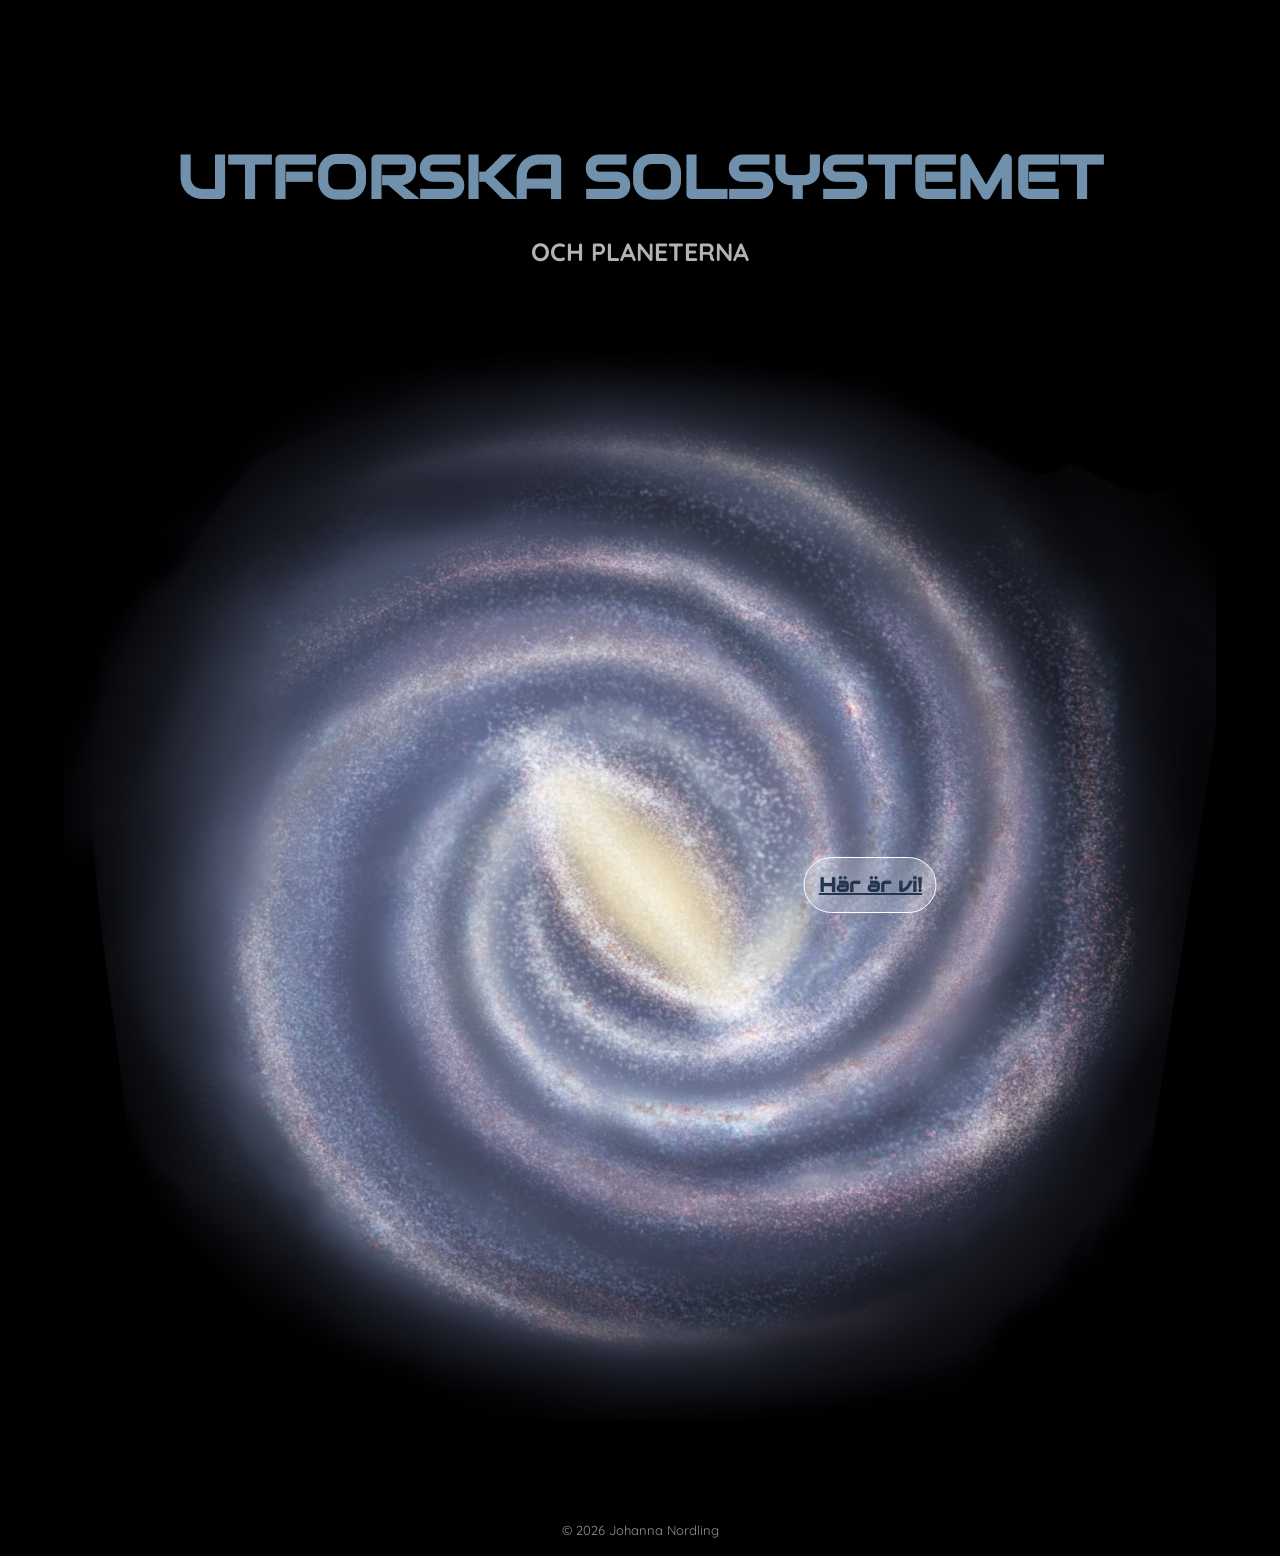
==== commit 2220c8b7: "<p> till <h2> startsida" ====
--- a/index.html
+++ b/index.html
@@ -18,8 +18,10 @@
 <a href="#main" class="skip-link">Hoppa till innehållet</a>
 <main id="main">
 
+<header>
 <h1 class="planet-title">UTFORSKA SOLSYSTEMET</h1>
-<p class="planet-subtitle">OCH PLANETERNA</p>
+<h2 class="planet-subtitle">OCH PLANETERNA</h2>
+</header>
 
 <div class="start-image-container">
 
--- a/style.css
+++ b/style.css
@@ -49,9 +49,9 @@
 }
 
 .planet-subtitle{
-font-family:'Quicksand';
+font-family:'Quicksand', sans-serif;
 text-align:center;
-font-size:30px;
+font-size:25px;
 margin-top:20px;
 color:rgba(255,255,255,0.7);
 }
@@ -114,7 +114,7 @@
 
 /* gör sidan längre */
 .solar-page{
-  min-height:200vh; /* gör sidan längre än skärmen */
+  min-height:100vh; /* gör sidan längre än skärmen */
 }
 
 /* RUBRIK-BOX */
@@ -139,6 +139,32 @@
 margin-top:530px;
 margin-left:190px;
 flex-wrap:wrap;
+}
+
+/* Introtext när sidan öppnas */
+.planet-intro-text{
+position:absolute;
+left:50%;
+top:45%;
+transform:translate(-50%,-50%);
+font-family:'Audiowide';
+font-size:35px;
+color:rgb(232, 232, 232);
+text-shadow:0 0 10px rgb(0, 0, 0), 0 0 30px rgb(0, 0, 0);
+opacity:0;
+pointer-events:none;
+transition:opacity .5s;
+z-index:500;
+}
+
+.planet-intro-text.show{
+opacity:1;
+}
+
+/* Klass som aktiverar hover-effekten automatiskt */
+.planet-btn.intro-glow{
+transform:scale(1.1);
+box-shadow:0 0 30px white;
 }
 
 .planet-btn{
@@ -316,8 +342,8 @@
 
 /* Ändra storlek på Saturnus på planetfakta-sidan */
 #planetTrack li[data-name="Saturnus"] {
-  width: 1100px;   /* ny bredd */
-  height: 1100px;  /* ny höjd */
+  width: 1000px;   /* ny bredd */
+  height: 1000px;  /* ny höjd */
 }
 
 /* Flytta knappen under Saturnus närmare planeten */
@@ -326,10 +352,10 @@
 }
 
 .facts-title{
-font-family:'Quicksand';
+font-family:'Quicksand', sans-serif;
 text-align:center;
 font-size:23px;
-margin-top:200px;
+margin-top:190px;
 color:rgba(255,255,255,0.7);
 }
 
@@ -1071,4 +1097,14 @@
   left:45%;
 }
 
+/* ----------------------------- */
+/* Reduced Motion / Tillgänglighet */
+/* ----------------------------- */
+@media (prefers-reduced-motion: reduce){
+  * {
+    animation: none !important;
+    transition: none !important;
+  }
+}
+
 }
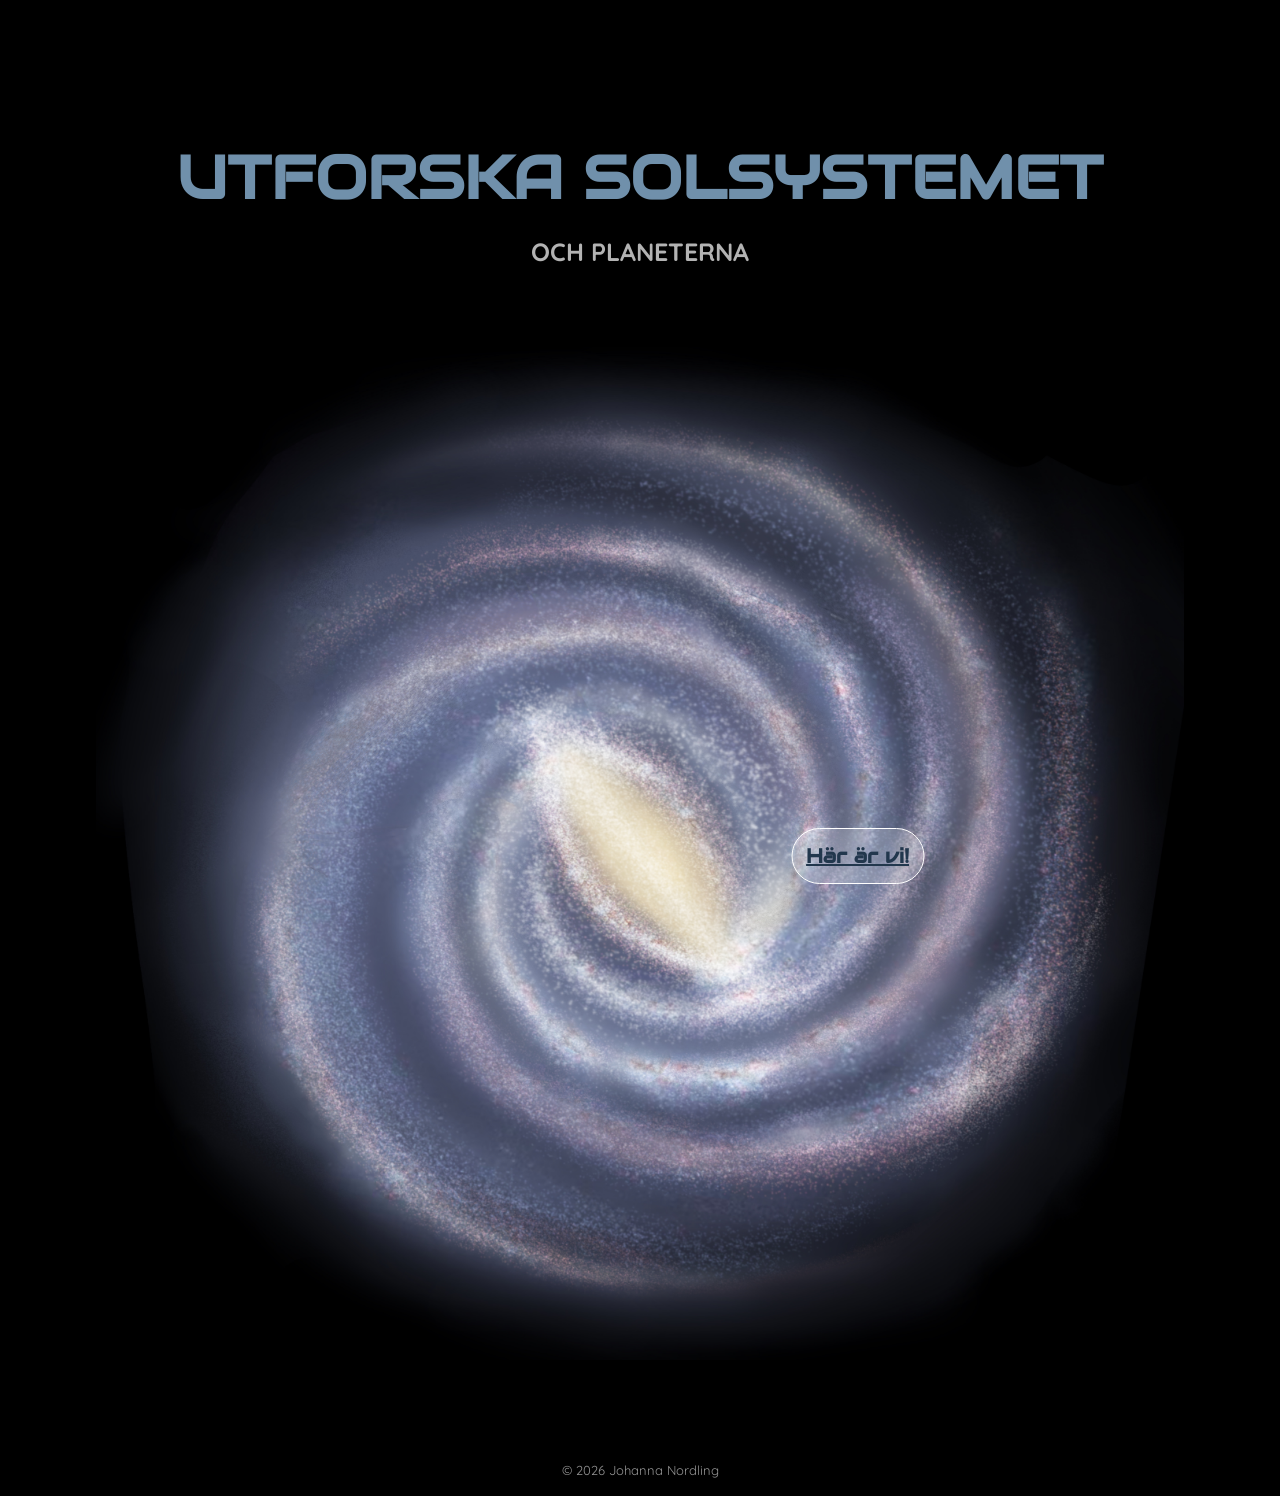
==== commit 1909a17d: "Struktur-fix" ====
--- a/index.html
+++ b/index.html
@@ -1,26 +1,21 @@
 <!DOCTYPE html>
 <html lang="sv">
 <head>
-
 <meta charset="UTF-8">
 <meta name="viewport" content="width=device-width, initial-scale=1.0">
-
 <title>Utforska Solsystemet</title>
-
 <link rel="stylesheet" href="style.css">
-
 <link href="https://fonts.googleapis.com/css2?family=Quicksand:wght@400;700&family=Audiowide&display=swap" rel="stylesheet">
-
 </head>
 
 <body class="fade-in">
 
-<a href="#main" class="skip-link">Hoppa till innehållet</a>
+<a href="#main" class="skip-link">Hoppa till huvudinnehållet</a>
 <main id="main">
 
 <header>
-<h1 class="planet-title">UTFORSKA SOLSYSTEMET</h1>
-<h2 class="planet-subtitle">OCH PLANETERNA</h2>
+   <h1 class="planet-title">UTFORSKA SOLSYSTEMET</h1>
+   <h2 class="planet-subtitle">OCH PLANETERNA</h2>
 </header>
 
 <div class="start-image-container">
@@ -32,7 +27,6 @@
  </a>
 
 </div>
-
 </main>
 
 <footer class="site-footer">
--- a/style.css
+++ b/style.css
@@ -1,4 +1,3 @@
-
 body{
 margin:0;
 background:black;
@@ -38,7 +37,7 @@
 z-index:1000;
 }
 
-/* rubriker */
+/* Rubriker */
 
 .planet-title{
 font-family:'Audiowide';
@@ -61,8 +60,8 @@
 /*-----------------*/
 .start-image-container{
 position:relative;
-width:90%;
-max-width:1200px;
+width:85%;
+max-width:85%;/*1200px;*/
 margin:80px auto;
 }
 
@@ -107,14 +106,13 @@
 /* Bakgrundsbild */
 .solar-bg{
   background-image: url("images/sol.jpeg");
-  background-size: cover;
+  background-size: 100%;
   background-position: center;
   background-repeat: no-repeat;
 }
 
-/* gör sidan längre */
 .solar-page{
-  min-height:100vh; /* gör sidan längre än skärmen */
+  min-height:95vh;
 }
 
 /* RUBRIK-BOX */
@@ -123,7 +121,7 @@
 top:120px;
 right:0;
 font-family:'Audiowide', sans-serif;
-font-size:60px;
+font-size:8vh;
 color:rgb(232, 232, 232);
 padding:20px 40px;
 background:rgba(179, 179, 179, 0.3);
@@ -135,22 +133,22 @@
 display:flex;
 justify-content:center;
 align-items:center;
-gap:40px;
-margin-top:530px;
-margin-left:190px;
+gap:2rem;
+margin-top:65vh;
+margin-left:10%;
 flex-wrap:wrap;
 }
 
 /* Introtext när sidan öppnas */
 .planet-intro-text{
 position:absolute;
-left:50%;
-top:45%;
+left:55%;
+top:50%;
 transform:translate(-50%,-50%);
 font-family:'Audiowide';
-font-size:35px;
-color:rgb(232, 232, 232);
-text-shadow:0 0 10px rgb(0, 0, 0), 0 0 30px rgb(0, 0, 0);
+font-size:4vh;
+color:rgb(0, 0, 0);
+text-shadow:0 0 10px rgb(255, 255, 255), 0 0 10px rgb(255, 255, 255);
 opacity:0;
 pointer-events:none;
 transition:opacity .5s;
@@ -190,11 +188,11 @@
 transition:transform 5s, opacity .8s;
 }
 
-/* Vänsterpil tillbaka-knapp */
+/* Pil-knapp bredvid planeten / Tar en till Onplanet-sidan */
 .back-btn {
   position: absolute;
-  top: 24%;
-  left: 600px;
+  top: 26%;
+  left: 25%;/*430px*/
   transform: translateY(-50%);
   font-size: 2.5rem;
   background: rgba(197, 197, 197, 0.2);
@@ -223,7 +221,7 @@
   background: rgba(180,180,180,0.4);
 }
 
-/* Tooltip för back-knappen */
+/* Tooltip / Back-knappen */
 .back-tooltip {
   position: absolute;
   left: -350%; /* flytta tooltip till vänster om knappen */
@@ -253,65 +251,65 @@
   animation: swipeRight 0.8s forwards;
 }
 
-/* SOLSYSTEM - olika storlekar planeter */
+/* SOLSYSTEM / Storlekar planeter */
 .merkur{
-width:19px;
-height:19px;
+width:clamp(10px, 1.6vw, 19px);
+height:clamp(10px, 1.6vw, 19px);
 }
 
 .merkur:hover{
-transform:scale(2.5); /* större än de andra */
+transform:scale(2.5);
 box-shadow:0 0 30px white;
 }
 
 .venus{
-width:44px;
-height:44px;
+width:clamp(20px, 3vw, 44px);
+height:clamp(20px, 3vw, 44px);
 }
 
 .jorden{
-width:48px;
-height:48px;
+width:clamp(22px, 3.2vw, 48px);
+height:clamp(22px, 3.2vw, 48px);
 }
 
 .mars{
-width:25px;
-height:25px;
+width:clamp(12px, 2vw, 25px);
+height:clamp(12px, 2vw, 25px);
 }
 
 .mars:hover{
-transform:scale(2); /* större än de andra */
+transform:scale(2);
 box-shadow:0 0 30px white;
 }
 
 .jupiter{
-width:350px;
-height:350px;
+width:20%;/*clamp(150px, 25vw, 350px);*/
+height:20%;/*clamp(150px, 25vw, 350px);*/
 }
 
 .jupiter:hover{
-transform:scale(1.1); /* större än de andra */
+transform:scale(1.1);
 box-shadow:0 0 30px white;
 }
 
 .saturnus{
-width:320px;
-height:320px;
+width:clamp(140px, 25vw, 320px);
+height:clamp(140px, 25vw, 320px);
 }
 
 .saturnus:hover{
-transform:scale(1.1); /* större än de andra */
+transform:scale(1.1);
 box-shadow:0 0 30px white;
 }
 
 .uranus{
-width:90px;
-height:90px;
+width:clamp(50px, 6vw, 90px);
+height:clamp(50px, 6vw, 90px);
 }
 
 .neptunus{
-width:85px;
-height:85px;
+width:clamp(50px, 6vw, 85px);
+height:clamp(50px, 6vw, 85px);
 }
 
 @keyframes fadeIn{
@@ -326,36 +324,36 @@
 position:relative;
 height:60vh;
 margin-top:20px;
-min-height:140vh;
+min-height:150vh;
 }
 
 #planetTrack li{
 position:absolute;
-top:40%;
+top:44%;
 left:50%;
-width:750px;
-height:750px;
+width:87vh;
+height:87vh;
 transform:translate(-50%,-50%);
 background-size:cover;
 border-radius:50%;
 }
 
-/* Ändra storlek på Saturnus på planetfakta-sidan */
+/* Ändra storlek på Saturnus / Planetfakta-sidan */
 #planetTrack li[data-name="Saturnus"] {
-  width: 1000px;   /* ny bredd */
-  height: 1000px;  /* ny höjd */
+  width: 120vh;
+  height: 120vh;
 }
 
 /* Flytta knappen under Saturnus närmare planeten */
 #planetTrack li[data-name="Saturnus"] .planet-position-btn {
-  bottom: 30px;  /* ändra från t.ex. -150px till -80px för att komma närmare */
+  bottom: 10vh;
 }
 
 .facts-title{
 font-family:'Quicksand', sans-serif;
 text-align:center;
 font-size:23px;
-margin-top:190px;
+margin-top:30vh;
 color:rgba(255,255,255,0.7);
 }
 
@@ -391,7 +389,7 @@
   color: black;
 }
 
-/* Container för subknappar */
+/* Container / Subknappar */
 .sub-btns-container {
   position: absolute;
   top: 50%;
@@ -424,7 +422,7 @@
   transition: transform 0.2s ease, box-shadow 0.2s ease;
 }
 
-/* Hover-effekt: subknappen poppar fram */
+/* Hover-effekt / Subknappen visas */
 .sub-btn:hover {
   transform: scale(1.2);
   z-index: 150;
@@ -447,8 +445,8 @@
   border-radius: 6px;
   white-space: normal;
   word-break: break-word;
-  max-width: 340px;
-  min-width: 150px;
+  max-width: 20rem;
+  min-width: 10rem;
   line-height: 1.3em;
   z-index: 200;
   text-align: center;
@@ -462,7 +460,7 @@
 /* Knappen under planeten */
 .planet-position-btn {
   font-family: 'Audiowide', sans-serif;
-  font-size: 17px;
+  font-size: 1.1rem;
   padding: 14px;
   background:rgba(255,255,255,0.2);
   border:none;
@@ -471,7 +469,7 @@
   cursor: pointer;
   z-index: 101;
   position: absolute;
-  bottom: -150px;
+  bottom: -20%;
   left: 50%;
   transform: translate(-50%);
   transition: transform .4s, box-shadow .4s;
@@ -489,14 +487,14 @@
   border-radius: 25px;
 }
 
-/* Knapp till OnPlanet-sidan */
+/* Pil-knapp till OnPlanet-sidan */
 .onplanet-btn{
-  top:85%;
+  top:103vh;
   left:auto;
-  right:230px; /* placerar den till höger om planeten */
-}
-
-/* Tooltip till höger om knappen */
+  right:13%; /* placeras till höger om planeten */
+}
+
+/* Tooltip "Se hur det kan..." över pilen */
 .onplanet-tooltip{
   position:absolute;
   right:-170%;
@@ -537,14 +535,14 @@
 /* Wrapper */
 .speech-container {
   position: absolute;
-  top: 70%;
-  right: 45%; /* justera efter planetens position */
+  top: 70.2%;
+  right: 46%; /* justera efter planetens position */
 }
 
 /* Glas-pratbubbla */
 .speech-btn {
   font-family: 'Audiowide', sans-serif;
-  font-size: 17px;
+  font-size: 0.8rem;
   color: rgb(0, 0, 0);
   padding: 12px 20px;
   border-radius: 30px;
@@ -585,13 +583,13 @@
   left: 130%; /* till höger om bubblan */
   top: 50%;
   transform: translateY(-50%);
-  max-width: 600px;
-  min-width: 400px;
+  max-width: 60vh;
+  min-width: 60vh;
   padding: 20px 25px;
-  background: rgba(255, 255, 255, 0.5);
+  background: rgba(255, 255, 255, 0.6);
   color: rgb(0, 0, 0);
   font-family: 'Quicksand', sans-serif;
-  font-size: 20px;
+  font-size: 1.2rem;
   border-radius: 15px;
   backdrop-filter: blur(8px);
   -webkit-backdrop-filter: blur(8px);
@@ -601,12 +599,16 @@
   white-space: normal;
 }
 
+.speech-popup.show-popup{
+display:block;
+}
+
 /* Visa popup när man hovrar bubblan */
 .speech-container:hover .speech-popup {
   display: block;
 }
 
-/* Placering för onplanet-sidan */
+/* Placering / Onplanet-sidan */
 body.onplanet-page .back-btn {
   top: 72.5%;        /* justera vertikalt */
   left: 46%;      /* justera horisontellt */
@@ -639,7 +641,7 @@
   opacity: 1;
 }
 
-/* Back-knappen på onplanet-sidan */
+/* Back-knappen / Onplanet-sidan */
 body.onplanet-page .back-btn {
     color: #000000; /* pilens färg på onplanet-sidan */
     background: rgba(255, 255, 255, 0.5); /* knappens bakgrund */
@@ -713,6 +715,13 @@
 min-height:65vh;
 }
 
+.solar-bg{
+  background-image: url("images/sol.jpeg");
+  background-size: 100%;
+  background-position: center;
+  background-repeat: no-repeat;
+}
+
 /* RUBRIK */
 .solar-title{
 font-size:40px;
@@ -736,13 +745,13 @@
 height:180px;
 }
 
-/* Vänsterpil tillbaka-knapp */
+/* Vänsterpil / Tillbaka-knapp */
 .back-btn {
   top: 22%;
   left: 35%;
 }
 
-/* Tooltip för back-knappen */
+/* Tooltip / Back-knappen */
 .back-tooltip {
   left: -355%; /* flytta tooltip till vänster om knappen */
   top: 40%;
@@ -791,7 +800,7 @@
   font-size: 18px;
 }
 
-/* TILLBAKA-KNAPP på ONPLANET-sidan */
+/* TILLBAKA-KNAPP / ONPLANET-sidan */
 body.onplanet-page .back-btn {
   top: 63.5%;        /* justera vertikalt */
 }
@@ -836,7 +845,7 @@
 /* SOLSYSTEM-SIDA */
 /* -------------- */
 .solar-page{
-min-height:65vh; /* gör sidan längre än skärmen */
+min-height:65vh;
 }
 
 /* -------------------- */
@@ -876,7 +885,7 @@
 
 /* Till startsidan knapp */
 .back-btn{
-left:5px; /*20*/
+left:5px;
 top:15%;
 }
 
@@ -938,7 +947,7 @@
 /* STARTSIDA TITEL */
 /* --------------- */
 .planet-title{
-font-size:26px;
+font-size:2rem;
 }
 
 /* ---------------- */
@@ -951,35 +960,82 @@
 /* SOLSYSTEM-SIDA RUBRIK */
 /* -------------------- */
 .solar-title{
-font-size:25px;
+font-size:1.7rem;
 }
 
 .planet-row{
-gap:28px;
-margin-top:300px;
-margin-bottom:50px;
+gap:3vh;
+margin-top:40vh;
+margin-bottom:5vh;
 margin-left:35px;
 }
 
+.facts-title{
+font-size:24px;
+margin-top:80px;
+}
+
+#planetTrack{
+position:relative;
+height:60vh;
+margin-top:20px;
+min-height:110vh;
+}
+
+#planetTrack li{
+top:45%;
+width:330px;
+height:330px;
+}
+
+/* Ändra storlek på Saturnus på planetfakta-sidan */
+#planetTrack li[data-name="Saturnus"] {
+  width: 390px;   /* ny bredd */
+  height: 390px;  /* ny höjd */
+  top:45%;
+}
+
+/* Flytta knappen under Saturnus närmare planeten */
+#planetTrack li[data-name="Saturnus"] .planet-position-btn {
+  bottom: -50px;
+}
+
+/* Introtext när sidan öppnas */
+.planet-intro-text{
+left:50%;
+top:60%;
+font-size:1.5rem;
+}
+
+.planet-intro-text.show{
+opacity:1;
+}
+
+/* Klass som aktiverar hover-effekten automatiskt */
+.planet-btn.intro-glow{
+transform:scale(1.1);
+box-shadow:0 0 30px white;
+}
+
 .jupiter{
-width:100px;
-height:100px;
+width:15vh;
+height:15vh;
 }
 
 .saturnus{
-width:110px;
-height:110px;
-}
+width:16vh;
+height:16vh;
+}
+
+/* ----------------- */
+/* PLANETFAKTA-SIDAN */
+/* ----------------- */
 
 /* subknappar närmare mitten */
 .sub-btns-container{
 gap:30px;
 }
 
-.planet-main-btn{
-font-size:20px;
-}
-
 .sub-btn{
 font-size:0.8em;
 padding:0.2em 0.4em;
@@ -987,8 +1043,9 @@
 
 /* popup ännu mindre */
 .popup{
-max-width:160px;
-font-size:0.6em;
+max-width:7rem;
+min-width:6.5rem;
+font-size:0.7rem;
 }
 
 /* Vänsterpil tillbaka-knapp */
@@ -999,74 +1056,42 @@
 }
 
 .site2-footer {
-  margin-top:120px;
-}
-
-/* ----------------- */
-/* PLANETFAKTA-SIDAN */
-/* ----------------- */
-
-.facts-title{
-font-size:24px;
-margin-top:80px;
-}
-
-#planetTrack{
-position:relative;
-height:60vh;
-margin-top:20px;
-min-height:110vh;
-}
-
-#planetTrack li{
-top:45%;
-width:330px;
-height:330px;
-}
-
-/* Ändra storlek på Saturnus på planetfakta-sidan */
-#planetTrack li[data-name="Saturnus"] {
-  width: 390px;   /* ny bredd */
-  height: 390px;  /* ny höjd */
-  top:45%;
-}
-
-/* Flytta knappen under Saturnus närmare planeten */
-#planetTrack li[data-name="Saturnus"] .planet-position-btn {
-  bottom: -50px;  /* ändra från t.ex. -150px till -80px för att komma närmare */
+  margin-top:13vh;
 }
 
 /* MITTKNAPP */
 .planet-main-btn{
-font-size:26px;
+font-size:2rem;
 }
 
 /* Container för subknappar */
 .sub-btns-container {
-  gap: 60px;
+  gap: 8vh;
 }
 
 .sub-btn{
 font-size:1em;
-}
-
-/* POPUP */
-.popup{
-max-width:200px;
-font-size:0.7em;
 }
 
 /* Knapp till OnPlanet-sidan */
 .onplanet-btn{
   top:50%;
   left:auto;
-  right:170px; /* placerar den till höger om planeten */
+  right:23vh; /* placerar den till höger om planeten */
+}
+
+/* Knappen under planeten */
+.planet-position-btn {
+  font-size: 1.1rem;
+  padding: 14px;
+  margin-bottom:-10vh;
+  border-radius:3vh; 
+  left: 50%;
 }
 
 /* ---------------- */
 /* ONPLANET-SIDA */
 /* ---------------- */
-
 
 /* Wrapper */
 .speech-container {
@@ -1077,13 +1102,15 @@
 
 /* Popup */
 .speech-popup {
-  font-size: 18px;
-}
-
-/* Tooltip text */
+  font-size: 1.1rem;
+}
+
+/* Tooltip-back text */
 body.onplanet-page .back-tooltip {
   right: 150%;      /* placerar texten till höger om knappen */
   top: 50%;
+  font-size:0.8rem;
+  padding:1vh;
 }
 
 /* Visa tooltip på hover */
